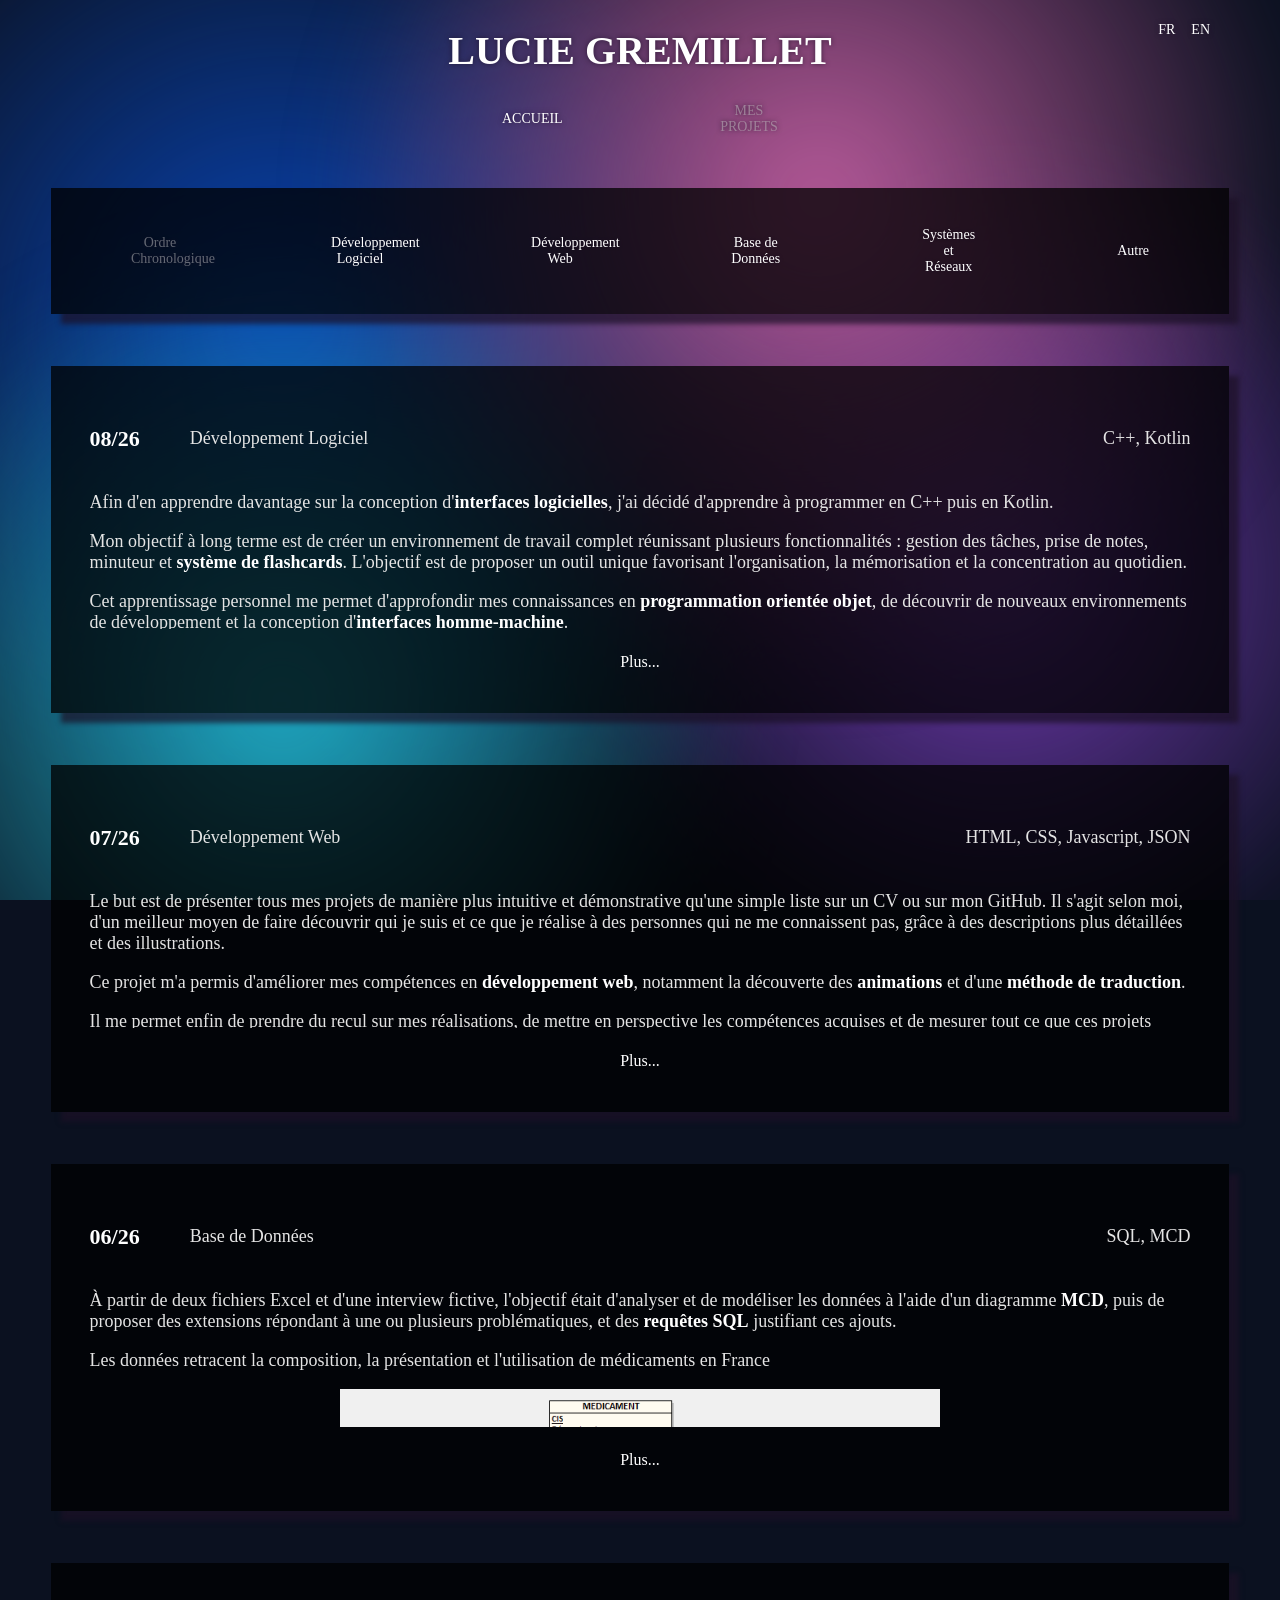
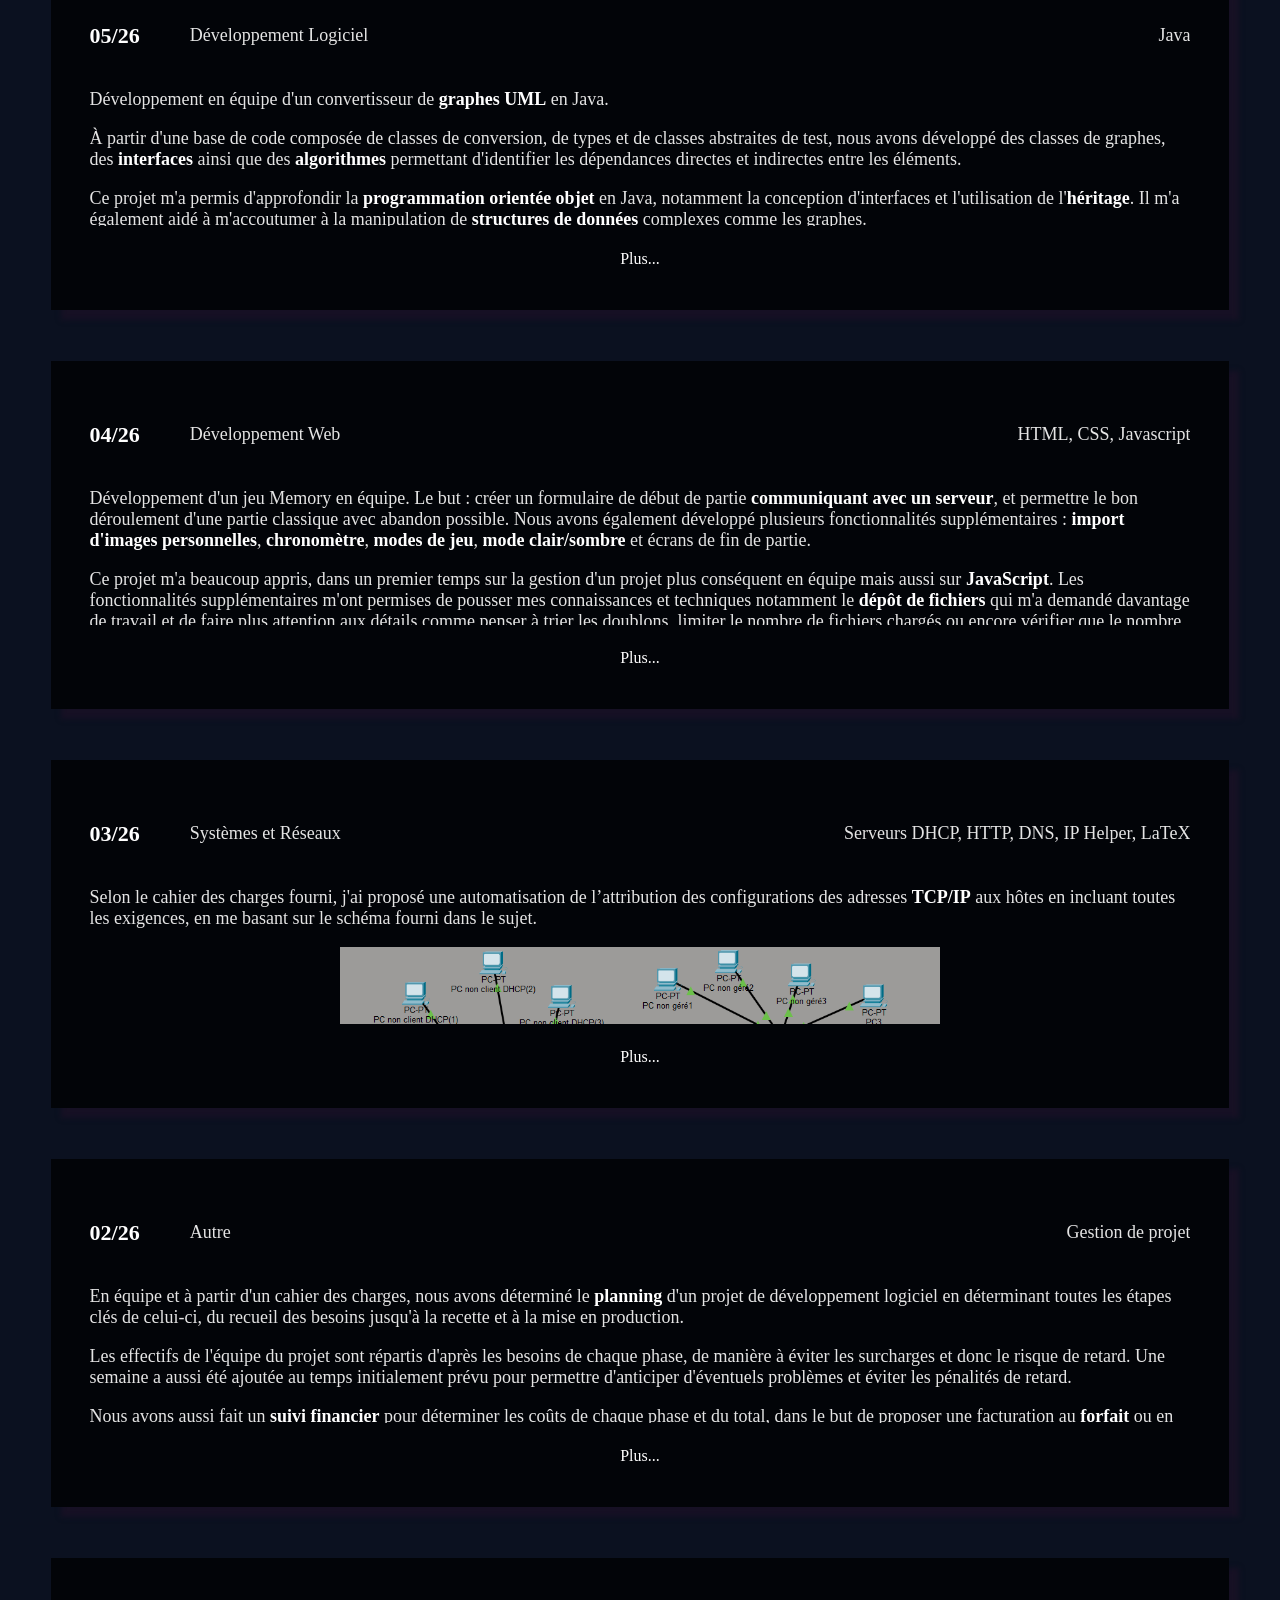
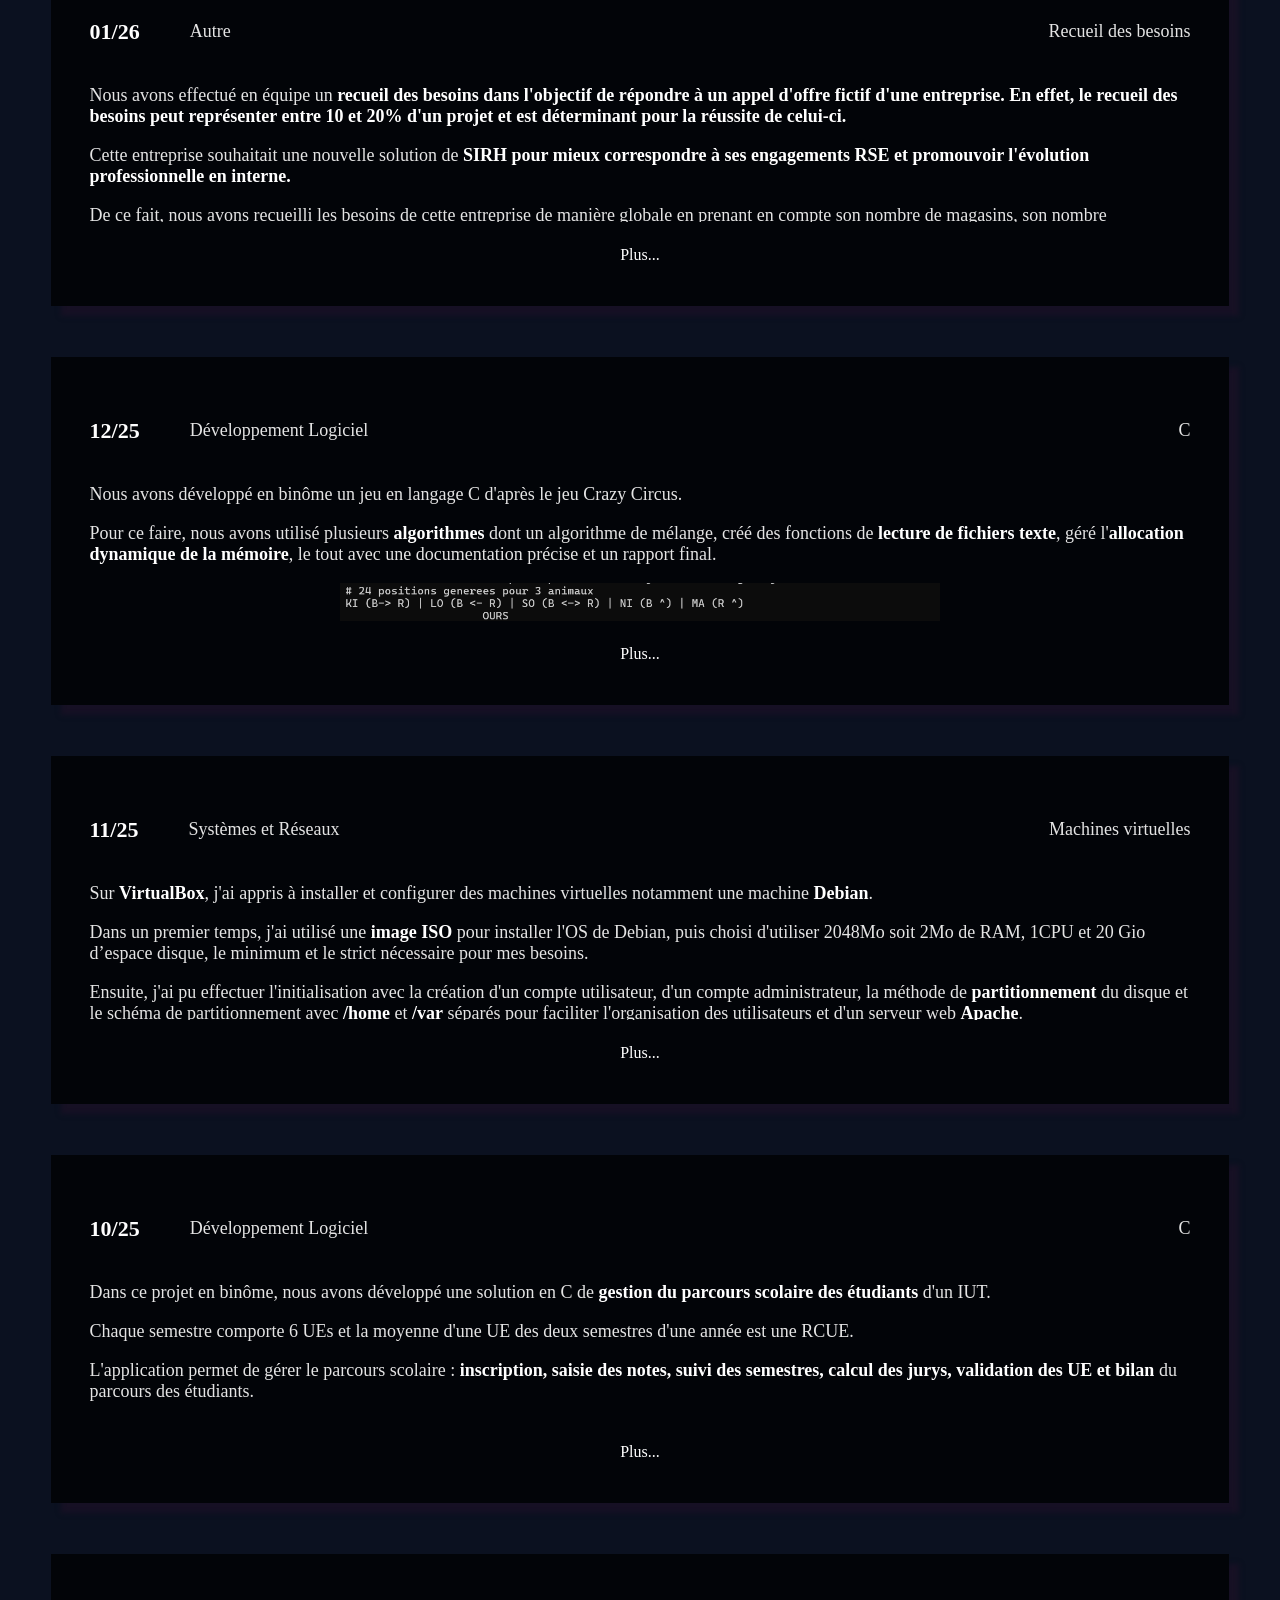
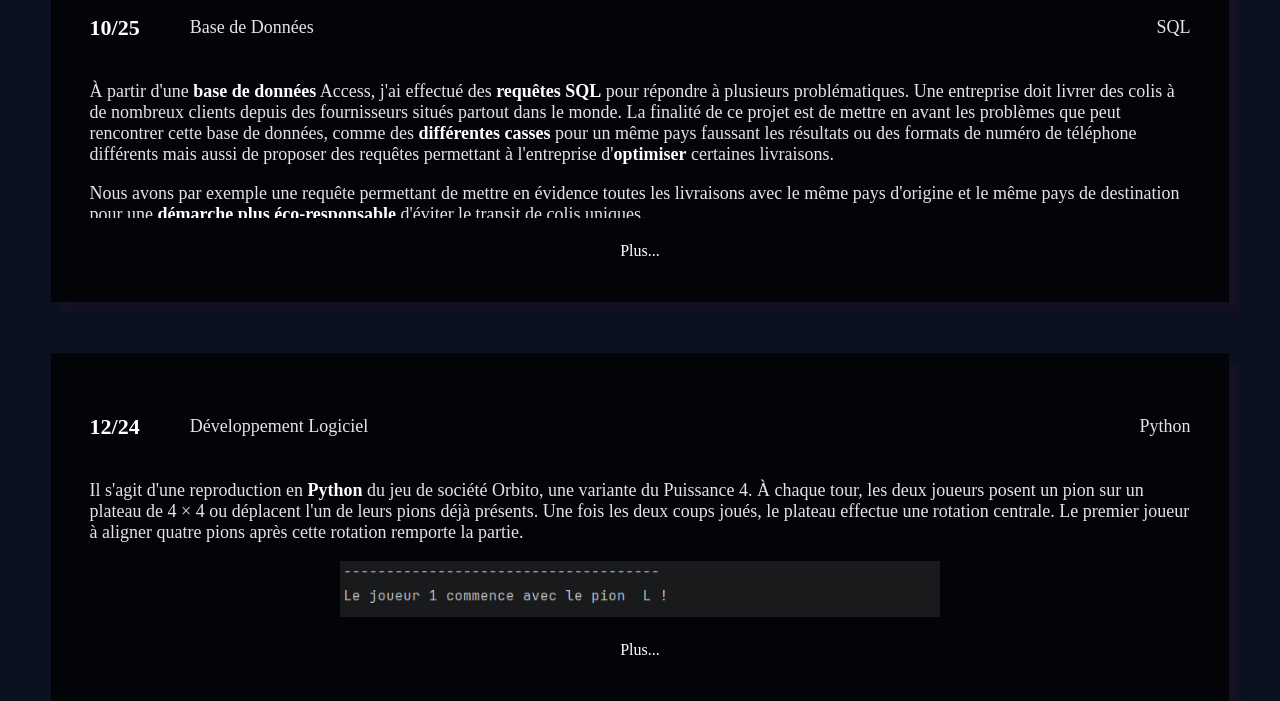
==== projects.html @ 7556c6aa "first commit" ====
<!DOCTYPE html>
<html lang="fr">
<head>
    <meta charset="UTF-8">
    <title>Title</title>
    <script type="module" src="src/js/i18n.js" defer></script>
    <script  type="module" src="src/js/DOMM.js" defer></script>
    <script  type="module" src="src/js/background.js" defer></script>
    <link rel="stylesheet" href="src/style.css">
    <link rel="stylesheet" href="src/styleProjects.css">
</head>
<body>
<div class="background">
    <div class="bg bgtype1 active"></div>
    <div class="bg bgtype2"></div>
    <div class="bg bgtype3"></div>
    <div class="bg bgtype4"></div>
    <div class="bg bgtype5"></div>
    <div class="bg bgtype6"></div>
</div>
<header>
    <div id="languages">
        <button id="fr">FR</button>
        <button id="en">EN</button>
    </div>

    <h1 class="title" data-i18n="home"></h1>
</header>
<nav class="pagesnav">
    <button id="Home" class="navbtn" data-i18n="homebtn"></button>
    <button id="Projects" class="navbtn disabled" data-i18n="projectsbtn"></button>
</nav>
<section class="choices">
    <nav>
        <button class="navbtn disabled" data-i18n="type1"></button>
        <button class="navbtn" data-i18n="type2"></button>
        <button class="navbtn" data-i18n="type3"></button>
        <button class="navbtn" data-i18n="type4"></button>
        <button class="navbtn" data-i18n="type5"></button>
        <button class="navbtn" data-i18n="type6"></button>
    </nav>
</section>
<section class="card type1 type2">
    <div class="cardContent">
        <div class="cardTitle">
            <h3 class="subtitle lineUp">08/26</h3>
            <p class="lineUp" data-i18n="type2"></p>
            <p class="comp lineUp" data-i18n="IHMPerso"></p>
        </div>
        <p class="lineUp" data-i18n="IHMPerso1"></p>
        <p class="lineUp" data-i18n="IHMPerso2"></p>
        <p class="lineUp" data-i18n="IHMPerso3"></p>
    </div>
    <div class="toggleButton" data-i18n="more"></div>
</section>
<section class="card type1 type3">
    <div class="cardContent">
        <div class="cardTitle">
            <h3 class="subtitle lineUp">07/26</h3>
            <p class="lineUp" data-i18n="type3"></p>
            <p class="comp lineUp" data-i18n="compPortfolio"></p>
        </div>
        <p class="lineUp" data-i18n="portfolio1"></p>
        <p class="lineUp" data-i18n="portfolio2"></p>
        <p class="lineUp" data-i18n="portfolio3"></p>
    </div>
    <div class="toggleButton" data-i18n="more"></div>
</section>
<section class="card type1 type4">
    <div class="cardContent">
        <div class="cardTitle">
            <h3 class="subtitle lineUp">06/26</h3>
            <p class="lineUp" data-i18n="type4"></p>
            <p class="comp lineUp" data-i18n="MedicS2"></p>
        </div>
        <p class="lineUp" data-i18n="MedicS21"></p>
        <p class="lineUp" data-i18n="MedicS22"></p>
        <figure class="lineUp">
            <div class="sigle">
                <img src="src/assets/BDS2/MCD.png" alt="Image MCD">
            </div>
            <figcaption data-i18n="MedicS2Cap"></figcaption>
        </figure>
        <p class="lineUp" data-i18n="MedicS23"></p>
        <p class="lineUp" data-i18n="MedicS24"></p>
    </div>
    <div class="toggleButton" data-i18n="more"></div>
</section>
<section class="card type1 type2">
    <div class="cardContent">
        <div class="cardTitle">
            <h3 class="subtitle lineUp">05/26</h3>
            <p class="lineUp" data-i18n="type2"></p>
            <p class="comp lineUp" data-i18n="GraphesS2"></p>
        </div>
        <p class="lineUp" data-i18n="GraphesS21"></p>
        <p class="lineUp" data-i18n="GraphesS22"></p>
        <p class="lineUp" data-i18n="GraphesS23"></p>
        <figure class="lineUp">
            <div class="sigle">
                <img src="src/assets/GRAPHESS2/algos1.png" alt="Image algorithmes">
            </div>
            <figcaption data-i18n="GraphesS2Cap"></figcaption>
        </figure>
    </div>
    <div class="toggleButton" data-i18n="more"></div>
</section>
<section class="card type1 type3">
    <div class="cardContent">
        <div class="cardTitle">
            <h3 class="subtitle lineUp">04/26</h3>
            <p class="lineUp" data-i18n="type3"></p>
            <p class="comp lineUp" data-i18n="memoryS2"></p>
        </div>
        <p class="lineUp" data-i18n="memoryS21"></p>
        <p class="lineUp" data-i18n="memoryS22"></p>
        <figure class="lineUp">
            <div class="multiple">
                <img src="src/assets/MEMORYS2/formulaire.png" alt="Image formulaire">
                <img src="src/assets/MEMORYS2/jeu.png" alt="Image jeu">
            </div>
            <figcaption data-i18n="MemoryS2Cap"></figcaption>
        </figure>
    </div>
    <div class="toggleButton" data-i18n="more"></div>
</section>
<section class="card type1 type5">
    <div class="cardContent">
        <div class="cardTitle">
            <h3 class="subtitle lineUp">03/26</h3>
            <p class="lineUp" data-i18n="type5"></p>
            <p class="comp lineUp" data-i18n="reseauS2"></p>
        </div>
        <p class="lineUp" data-i18n="reseauS21"></p>
        <figure class="lineUp">
            <div class="sigle">
                <img src="src/assets/RESEAUS2/schema.png" alt="Image schéma">
            </div>
            <figcaption data-i18n="ReseauS2Cap"></figcaption>
        </figure>
        <p class="lineUp" data-i18n="reseauS22"></p>
        <p class="lineUp" data-i18n="reseauS23"></p>
    </div>
    <div class="toggleButton" data-i18n="more"></div>
</section>
<section class="card type1 type6">
    <div class="cardContent">
        <div class="cardTitle">
            <h3 class="subtitle lineUp">02/26</h3>
            <p class="lineUp" data-i18n="type6"></p>
            <p class="comp lineUp" data-i18n="gsiS2"></p>
        </div>
        <p class="lineUp" data-i18n="gsiS21"></p>
        <p class="lineUp" data-i18n="gsiS22"></p>
        <p class="lineUp" data-i18n="gsiS23"></p>
        <p class="lineUp" data-i18n="gsiS24"></p>
    </div>
    <div class="toggleButton" data-i18n="more"></div>
</section>
<section class="card type1 type6">
    <div class="cardContent">
        <div class="cardTitle">
            <h3 class="subtitle lineUp">01/26</h3>
            <p class="lineUp" data-i18n="type6"></p>
            <p class="comp lineUp" data-i18n="recueilS1"></p>
        </div>
        <p class="lineUp" data-i18n="recueilS11"></p>
        <p class="lineUp" data-i18n="recueilS12"></p>
        <p class="lineUp" data-i18n="recueilS13"></p>
        <p class="lineUp" data-i18n="recueilS14"></p>
    </div>
    <div class="toggleButton" data-i18n="more"></div>
</section>
<section class="card type1 type2">
    <div class="cardContent">
        <div class="cardTitle">
            <h3 class="subtitle lineUp">12/25</h3>
            <p class="lineUp" data-i18n="type2"></p>
            <p class="comp lineUp" data-i18n="crazyS1"></p>
        </div>
        <p class="lineUp" data-i18n="crazyS11"></p>
        <p class="lineUp" data-i18n="crazyS12"></p>
        <figure class="lineUp">
            <div class="sigle">
                <img src="src/assets/CRAZYS1/dev.png" alt="Image résultat">
            </div>
            <figcaption data-i18n="CrazyS1Cap"></figcaption>
        </figure>
        <p class="lineUp" data-i18n="crazyS13"></p>
    </div>
    <div class="toggleButton" data-i18n="more"></div>
</section>
<section class="card type1 type5">
    <div class="cardContent">
        <div class="cardTitle">
            <h3 class="subtitle lineUp">11/25</h3>
            <p class="lineUp" data-i18n="type5"></p>
            <p class="comp lineUp" data-i18n="mvS1"></p>
        </div>
        <p class="lineUp" data-i18n="mvS11"></p>
        <p class="lineUp" data-i18n="mvS12"></p>
        <p class="lineUp" data-i18n="mvS13"></p>
        <p class="lineUp" data-i18n="mvS14"></p>
        <figure class="lineUp">
            <div class="multiple">
                <img src="src/assets/SYSTEMES1/admin.png" alt="Image initialisation">
                <img src="src/assets/SYSTEMES1/apache.png" alt="Image apache">
            </div>
            <figcaption data-i18n="mvS1Cap"></figcaption>
        </figure>
        <p class="lineUp" data-i18n="mvS15"></p>
    </div>
    <div class="toggleButton" data-i18n="more"></div>
</section>
<section class="card type1 type2">
    <div class="cardContent">
        <div class="cardTitle">
            <h3 class="subtitle lineUp">10/25</h3>
            <p class="lineUp" data-i18n="type2"></p>
            <p class="comp lineUp" data-i18n="etuS1"></p>
        </div>
        <p class="lineUp" data-i18n="etuS11"></p>
        <p class="lineUp" data-i18n="etuS12"></p>
        <p class="lineUp" data-i18n="etuS13"></p>
        <figure class="lineUp">
            <div class="sigle">
                <img src="src/assets/ETUS1/etus.png" alt="Image résultat">
            </div>
            <figcaption data-i18n="etuS1Cap"></figcaption>
        </figure>
        <p class="lineUp" data-i18n="etuS14"></p>
    </div>
    <div class="toggleButton" data-i18n="more"></div>
</section>
<section class="card type1 type4">
    <div class="cardContent">
        <div class="cardTitle">
            <h3 class="subtitle lineUp">10/25</h3>
            <p class="lineUp" data-i18n="type4"></p>
            <p class="comp lineUp" data-i18n="bdS1"></p>
        </div>
        <p class="lineUp" data-i18n="bdS11"></p>
        <p class="lineUp" data-i18n="bdS12"></p>
    </div>
    <div class="toggleButton" data-i18n="more"></div>
</section>
<section class="card type1 type2">
    <div class="cardContent">
        <div class="cardTitle">
            <h3 class="subtitle lineUp">12/24</h3>
            <p class="lineUp" data-i18n="type2"></p>
            <p class="comp lineUp" data-i18n="orbito"></p>
        </div>
        <p class="lineUp" data-i18n="orbito1"></p>
        <figure class="lineUp">
            <div class="sigle">
                <img src="src/assets/ORBITO/orbito.png" alt="Image du jeu">
            </div>
            <figcaption data-i18n="orbitoCap"></figcaption>
        </figure>
    </div>
    <div class="toggleButton" data-i18n="more"></div>
</section>
</body>
</html>
---- src/style.css ----
:root {
    --light_text: #ffffff;
    --text: #e4e4e4;
    --disabled_text: rgb(195 195 195 / 0.5);
    --temp-bkg-dark: rgb(28 17 39 / 0.70);
    --section_bkg: rgb(0 0 0 / 0.75);
    --size1: 40px;
    --size2: 22px;
    --size3: 18px;
    --nav: 14px;
    --shadow: rgb(0 0 0 / 0.57);
}

html, body {
    margin: 0;
    height: 100%;
}

strong {
    font-weight: 800;
    color: white;
}

body {
    transition: text-indent 0.5s ease;
    color: var(--light_text);
    background: #0b1120;
}

.title{
    text-align: center;
    font-size: var(--size1);
    font-weight: bold;
    text-shadow: var(--temp-bkg-dark) 0 0 5px;
}

.subtitle{
    font-size: var(--size2);
    font-weight: bold;
}

p{
    font-size: var(--size3);
    overflow-wrap: anywhere;
    color:var(--text);
}

header{
    display: flex;
    flex-direction: column;
    position: relative;
    height: 8vw;
    top: 0;
    div{
        position : absolute;
        top: 20px;
        right: 5%;
    }
}

button{
    border : none;
    background: none;
    color : var(--light_text);
    font-family: fantasy;
    font-size: var(--nav);
    text-shadow: var(--temp-bkg-dark) 0 0 5px;
}

.disabled{
    color: var(--disabled_text);
}

nav{
    display: flex;
    justify-content: center;
    gap: 20px;
    button{
        margin-inline: 5%;
        width: 70px;
    }
}

figure{
    display: flex;
    flex-direction: column;
    align-items: center;
    gap: 10px;
    figcaption{
        font-style: italic;
        font-size: var(--size3);
    }
}

.multiple{
    display: flex;
    flex-direction: row;
    img{
        width: 400px;
    }
}

.sigle{
    display: flex;
    flex-direction: column;
    img{
        width: 600px;
    }
}

section{
    position : page;
    align-self: center;
    margin : 4%;
    padding : 3%;
    background : var(--section_bkg);
    box-shadow: var(--temp-bkg-dark) 10px 10px 5px;
}


.lineUp {
    animation: 3s anim-lineUp ease-out;
}
@keyframes anim-lineUp {
    0% {
        opacity: 0;
        transform: translateY(80%);
    }
    20% {
        opacity: 0;
    }
    50% {
        opacity: 1;
        transform: translateY(0%);
    }
    100% {
        opacity: 1;
        transform: translateY(0%);
    }
}

@media screen and (max-width: 1000px){
    :root{
        --size1: 28px;
        --size2: 18px;
        --size3: 14px;
        --nav: 12px;
    }
    header{
        height: 50px;
    }
    nav{
        flex-wrap: wrap;
    }
    .pagesnav{
        position: relative;
        top: 20px;
        margin-bottom: 40px;
    }
    .sigle{
        display: flex;
        flex-direction: column;
        img{
            width: 450px;
        }
    }
    .multiple{
        display: flex;
        flex-direction: row;
        img{
            width: 300px;
        }
    }
}

@media screen and (max-width: 700px){
    h1{
        margin-top: 50px;
        height: 60px;
    }
    .pagesnav{
        position: relative;
        top: 40px;
        margin-bottom: 60px;
    }
    .sigle{
        display: flex;
        flex-direction: column;
        img{
            width: 300px;
        }
    }
    .multiple{
        display: flex;
        flex-direction: column;
        img{
            width: 250px;
        }
    }
    .comp{
        left: 0;
        top: 25px;
    }
    .cardTitle :nth-child(2){
        position: absolute;
        right: 0;
    }
}
---- src/styleProjects.css ----
:root{
    --bg11:#0946b8;
    --bg12:#713ab1;
    --bg13:#ba5b9c;
    --bg14:#1facc3;
    --bg21:#703bd9;
    --bg22:#a34dff;
    --bg23:#be71dc;
    --bg24:#d948d2;
    --bg31:#3d8b37;
    --bg32: #9fd957;
    --bg33: #1dd381;
    --bg34: #1b5130;
    --bg41: #0dada0;
    --bg42: #4e91dd;
    --bg43: #7dffdc;
    --bg44: #18599a;
    --bg51: #bf642c;
    --bg52: #f7bc25;
    --bg53: #ff974d;
    --bg54: #fff475;
    --bg61: #7b2cbf;
    --bg62: #f72585;
    --bg63: #ff4d6d;
    --bg64: #ff758f;
}



.cardContent{
    max-height: 25vh;
    overflow: hidden;
    position: relative;
    transition: max-height 0.5s ease;
}

.cardContent.open{
    max-height: 5000px;
    transition: max-height 0.5s ease-in-out;
}

.cardTitle{
    display: flex;
    flex-direction: row;
    align-items: center;
    :nth-child(2){
        margin-left: 50px;
    }
}

.comp{
    position: absolute;
    right: 0;
}

.toggleButton{
    display: flex;
    height: 20px;
    justify-content: center;
    border: transparent 2px solid;
    margin-top: 2%;
}

.toggleButton:hover{
    border: var(--disabled_text) 2px solid;
}

.hidden{
    display: none;
}

.background{
    position: fixed;
    overflow: hidden;
    inset: 0;
    z-index: -1;
}

.bg{
    position: absolute;
    inset: -20%;
    opacity: 0;
    transition: opacity 2.5s ease;
}
.bg.active {
    opacity: 1;
}

.bg::before,
.bg::after{
    content: "";
    position: absolute;
    inset: 0;
    filter: blur(40px);
}

.bg::before{
    animation: move 8s ease-in-out infinite alternate;
}

.bg::after{
    animation: move 8s ease-in-out infinite alternate-reverse;
}

@keyframes move{
    from{
        transform: translate(-10%, -10%) rotate(0deg);
    }
    to{
        transform: translate(10%, 15%) rotate(35deg);
    }
}

.bgtype1::before{
    background:
            radial-gradient(circle at 30% 40%, var(--bg11) 0, transparent 35%),
            radial-gradient(circle at 70% 60%, var(--bg12) 0, transparent 30%);
}

.bgtype1::after{
    background:
            radial-gradient(circle at 60% 30%, var(--bg13) 0, transparent 35%),
            radial-gradient(circle at 30% 70%, var(--bg14) 0, transparent 30%);
}

.bgtype2::before{
    background:
            radial-gradient(circle at 30% 40%, var(--bg21) 0, transparent 35%),
            radial-gradient(circle at 70% 60%, var(--bg22) 0, transparent 30%);
}

.bgtype2::after{
    background:
            radial-gradient(circle at 60% 30%, var(--bg23) 0, transparent 35%),
            radial-gradient(circle at 30% 70%, var(--bg24) 0, transparent 30%);
}

.bgtype3::before{
    background:
            radial-gradient(circle at 30% 40%, var(--bg31) 0, transparent 35%),
            radial-gradient(circle at 70% 60%, var(--bg32) 0, transparent 30%);
}

.bgtype3::after{
    background:
            radial-gradient(circle at 60% 30%, var(--bg33) 0, transparent 35%),
            radial-gradient(circle at 30% 70%, var(--bg34) 0, transparent 30%);
}

.bgtype4::before{
    background:
            radial-gradient(circle at 30% 40%, var(--bg41) 0, transparent 35%),
            radial-gradient(circle at 70% 60%, var(--bg42) 0, transparent 30%);
}

.bgtype4::after{
    background:
            radial-gradient(circle at 60% 30%, var(--bg43) 0, transparent 35%),
            radial-gradient(circle at 30% 70%, var(--bg44) 0, transparent 30%);
}

.bgtype5::before{
    background:
            radial-gradient(circle at 30% 40%, var(--bg51) 0, transparent 35%),
            radial-gradient(circle at 70% 60%, var(--bg52) 0, transparent 30%);
}

.bgtype5::after{
    background:
            radial-gradient(circle at 60% 30%, var(--bg53) 0, transparent 35%),
            radial-gradient(circle at 30% 70%, var(--bg54) 0, transparent 30%);
}

.bgtype6::before{
    background:
            radial-gradient(circle at 30% 40%, var(--bg61) 0, transparent 35%),
            radial-gradient(circle at 70% 60%, var(--bg62) 0, transparent 30%);
}

.bgtype6::after{
    background:
            radial-gradient(circle at 60% 30%, var(--bg63) 0, transparent 35%),
            radial-gradient(circle at 30% 70%, var(--bg64) 0, transparent 30%);
}
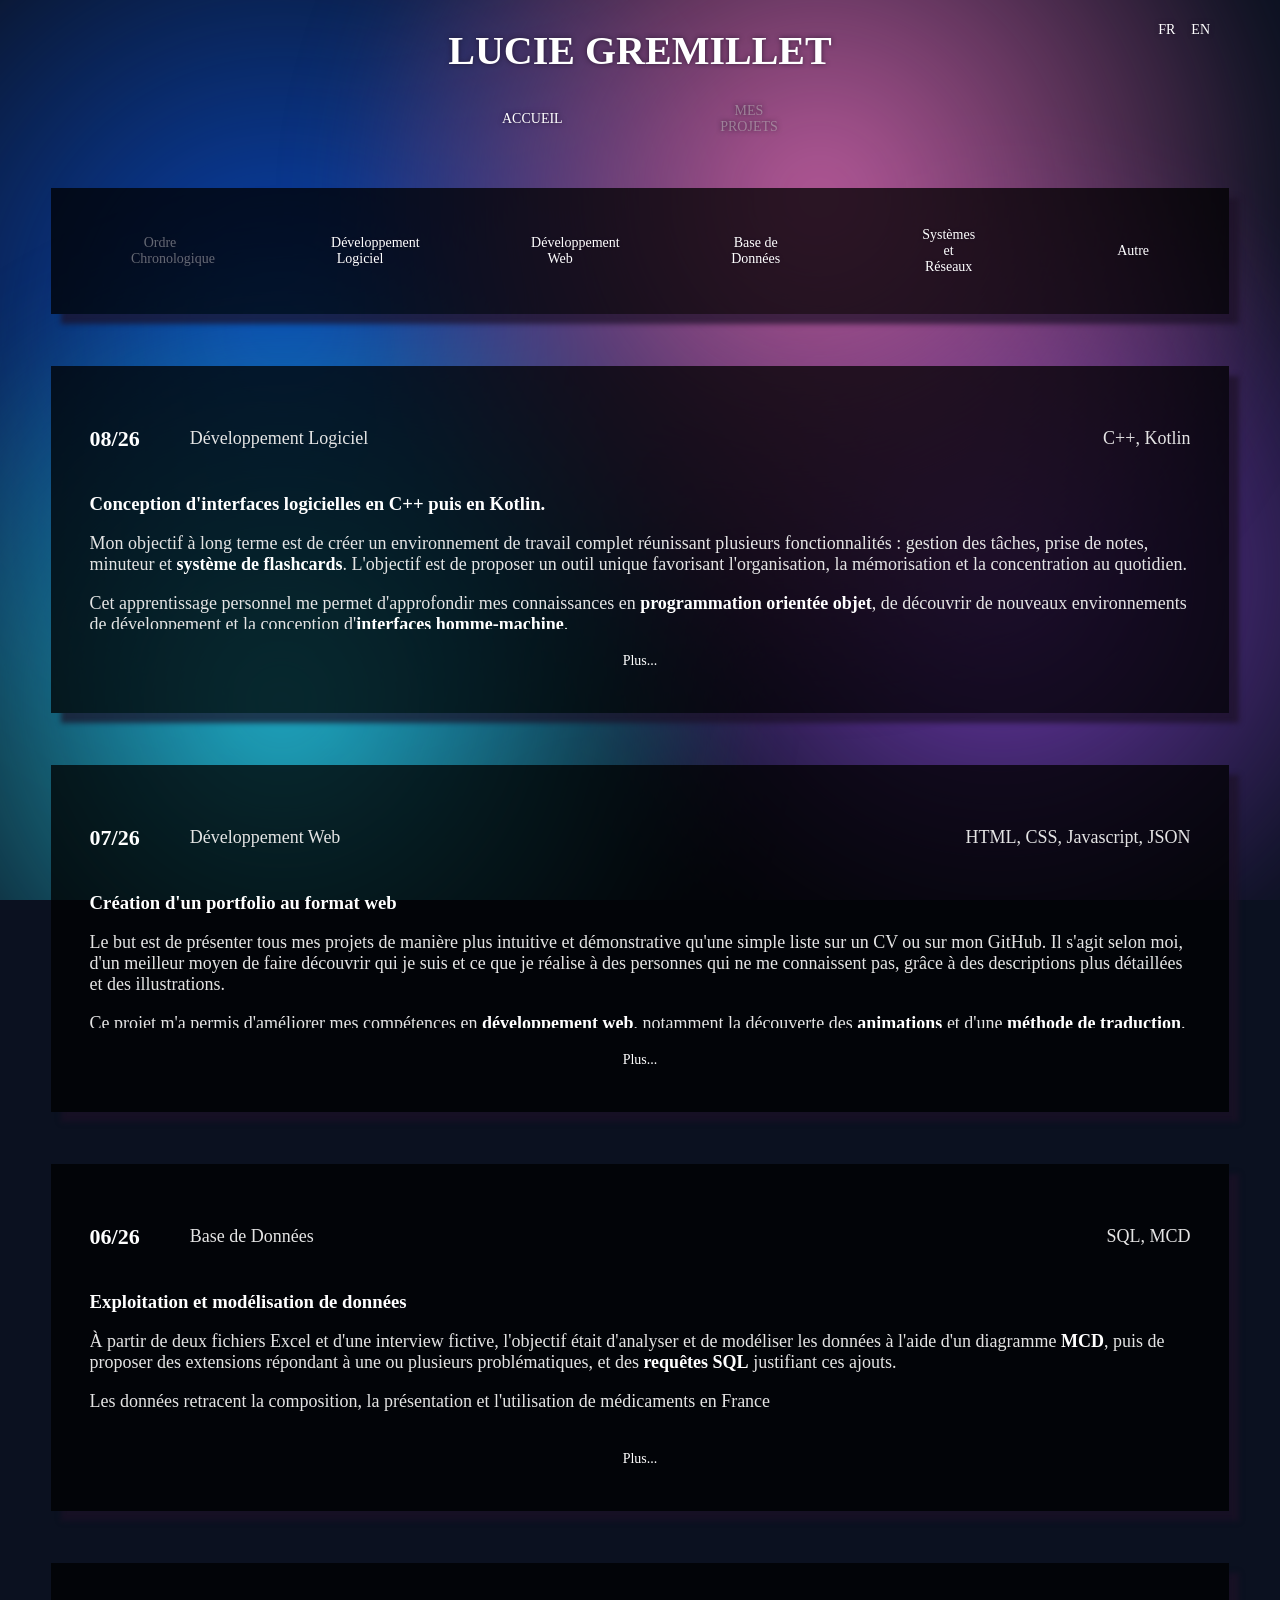
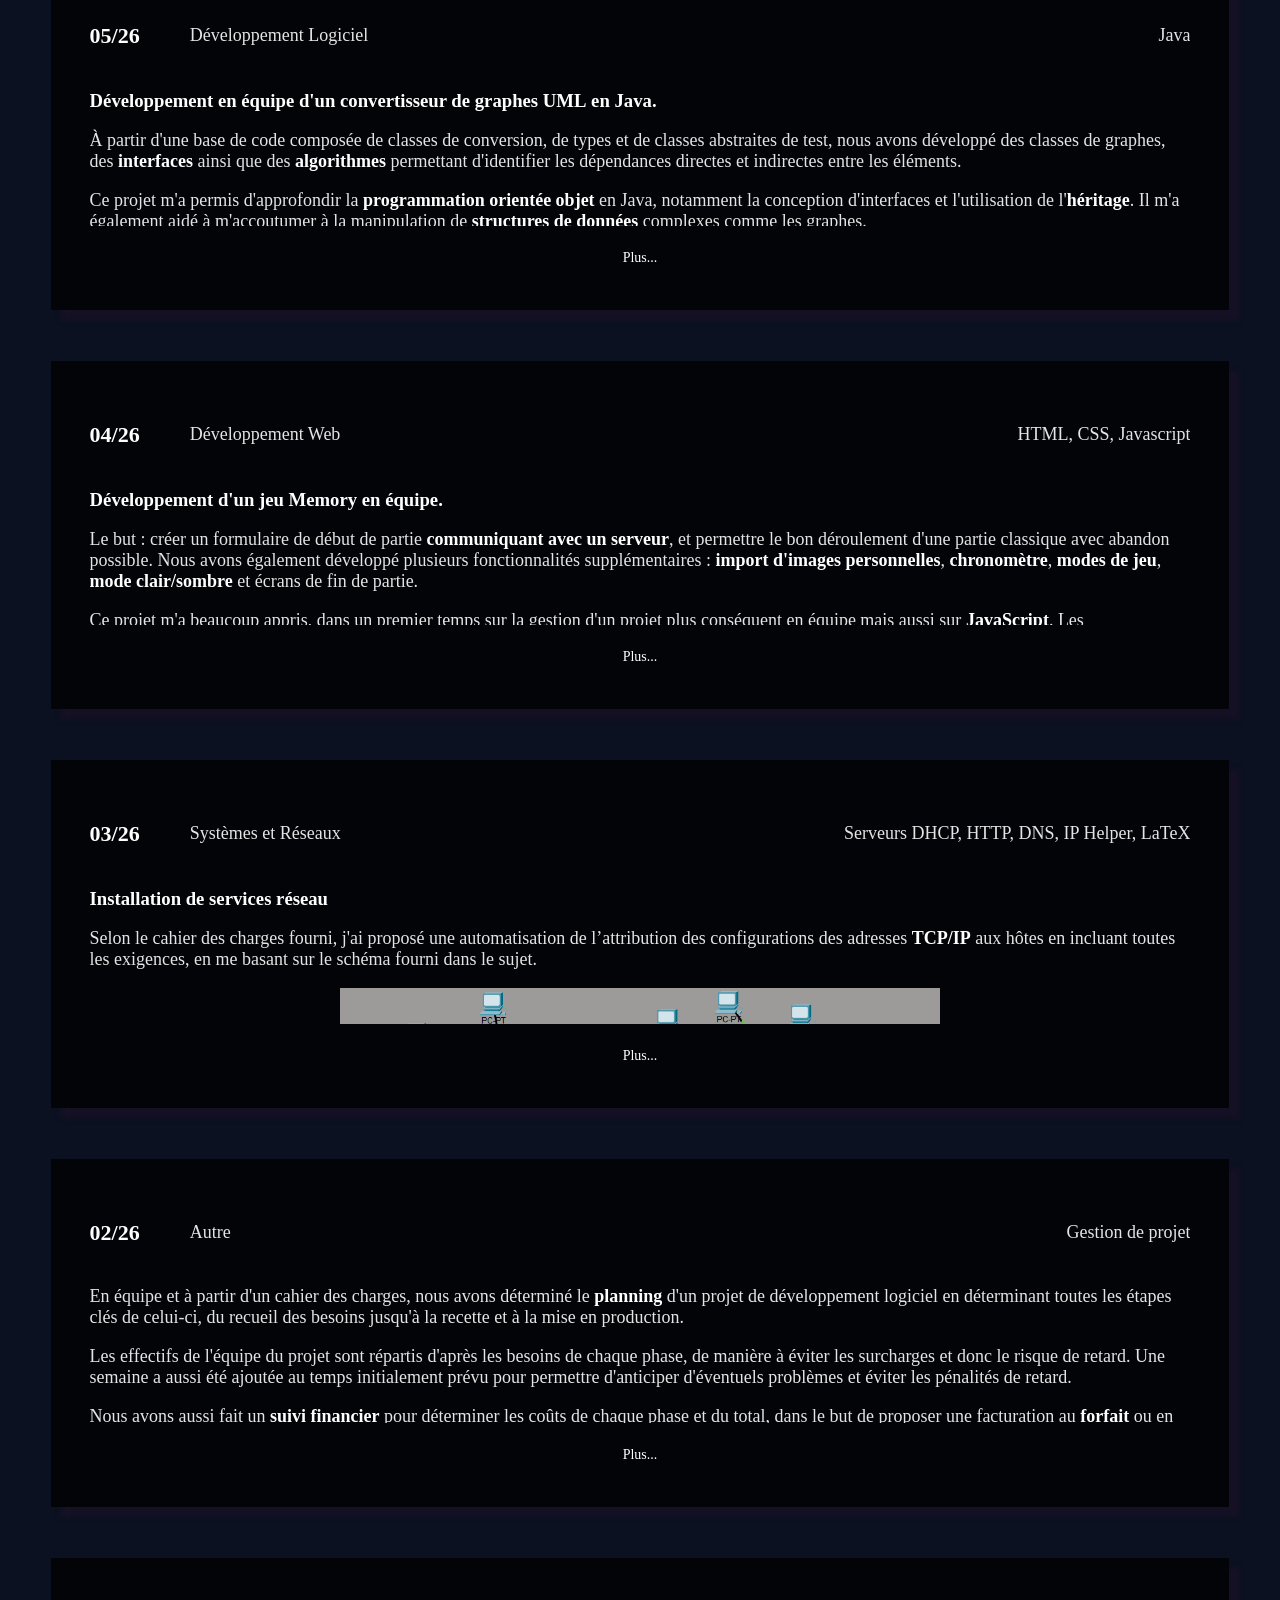
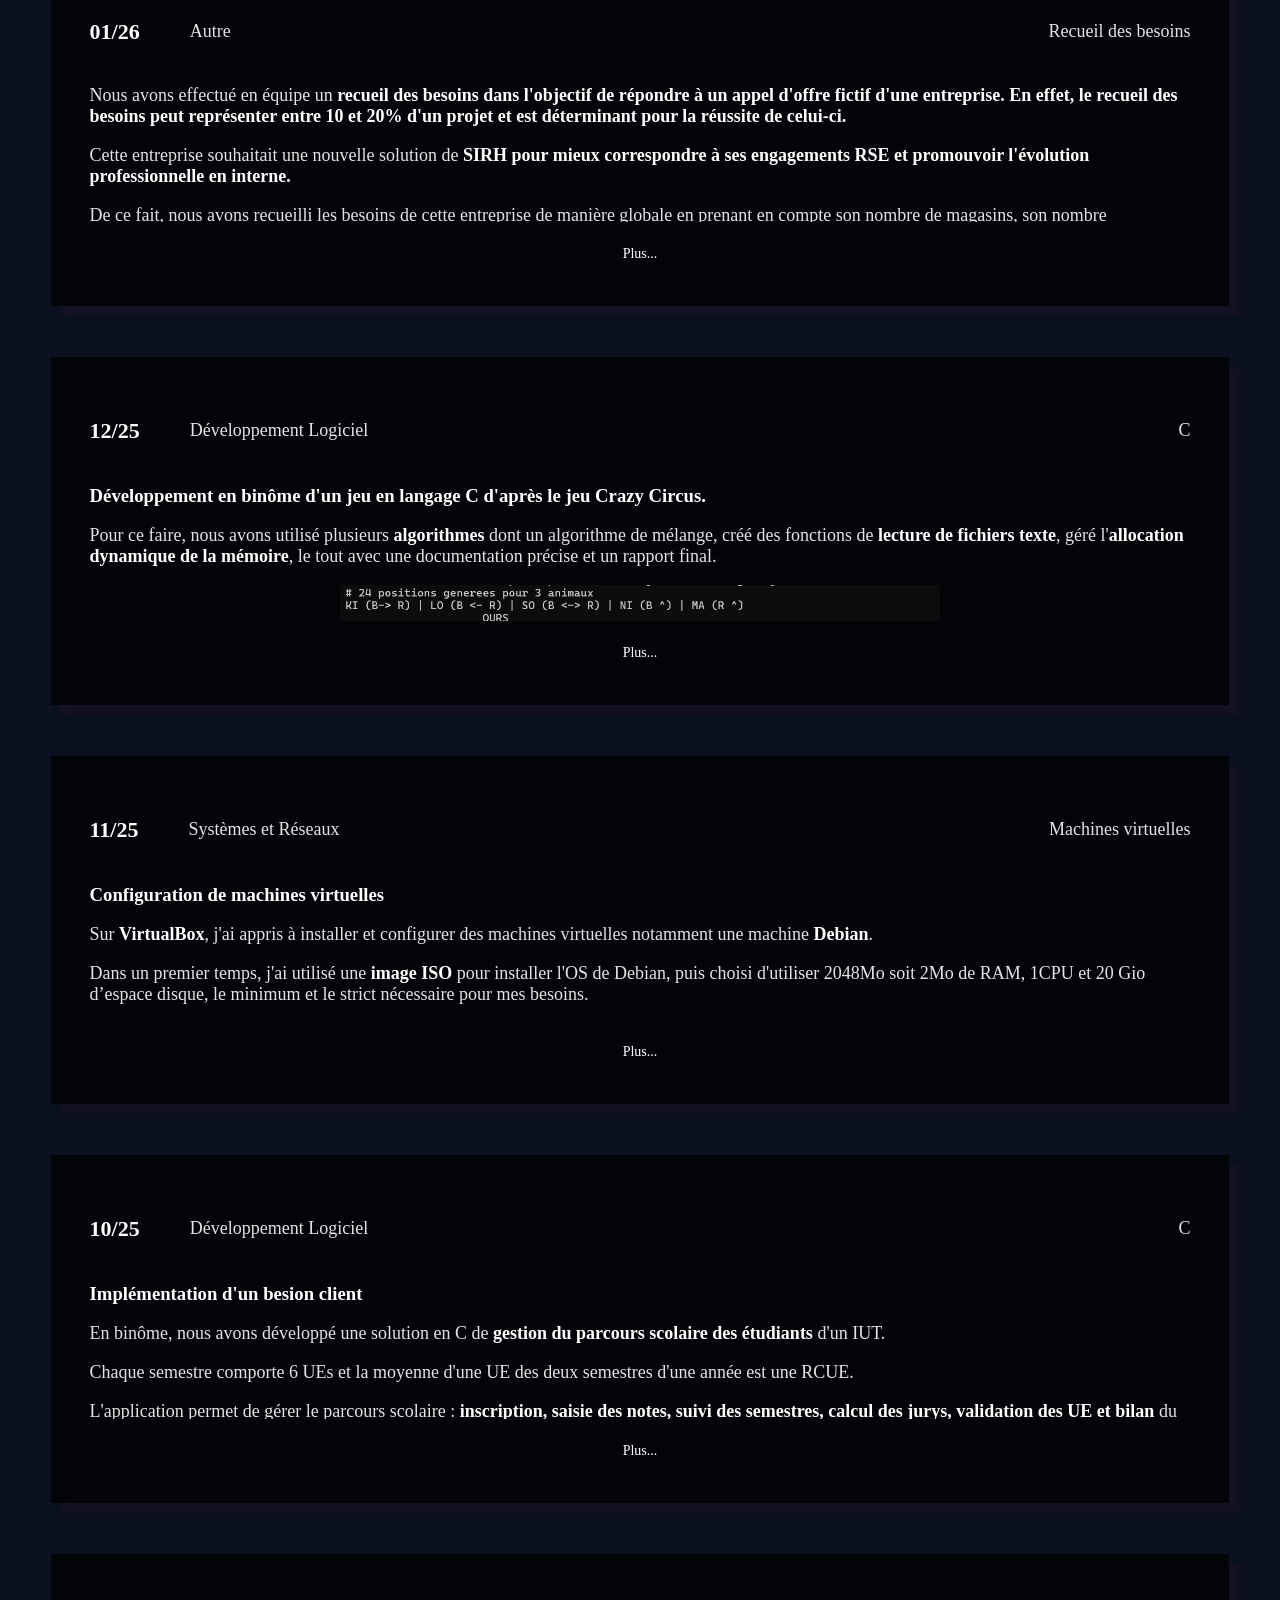
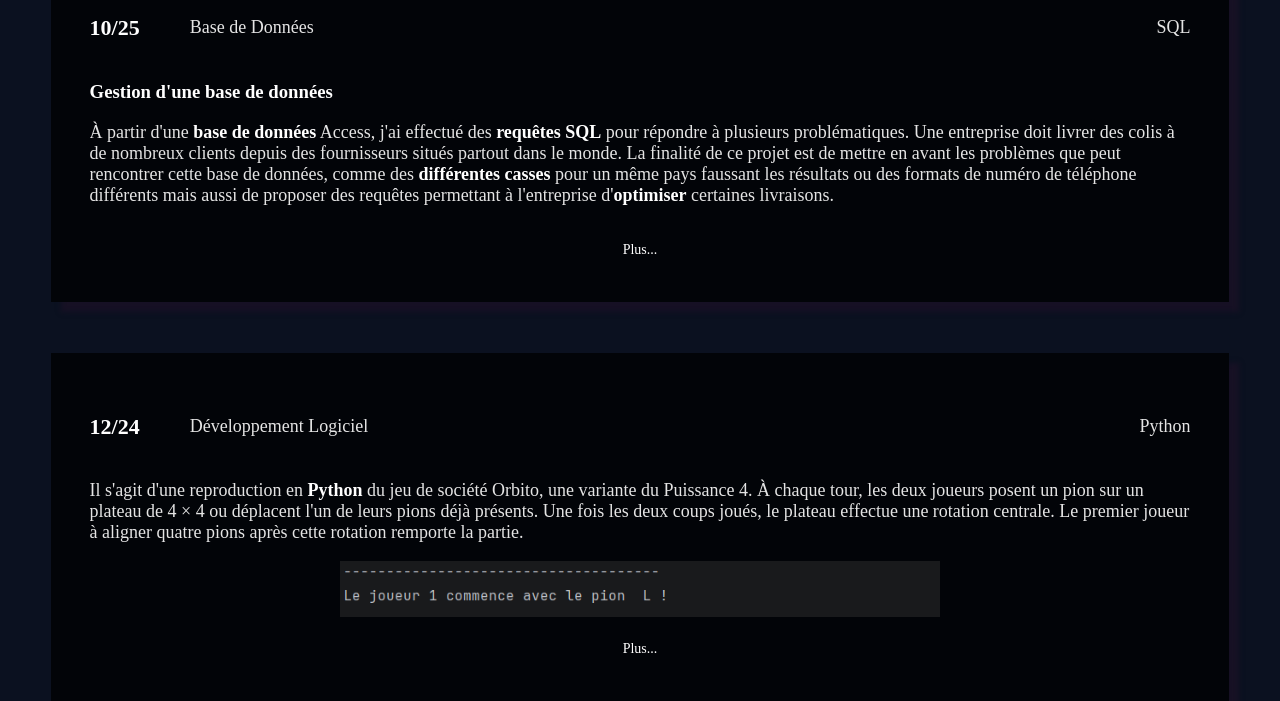
==== commit 78440077: "amélioration lisibilité" ====
--- a/projects.html
+++ b/projects.html
@@ -2,12 +2,13 @@
 <html lang="fr">
 <head>
     <meta charset="UTF-8">
-    <title>Title</title>
+    <title data-i18n="titleP"></title>
     <script type="module" src="src/js/i18n.js" defer></script>
     <script  type="module" src="src/js/DOMM.js" defer></script>
     <script  type="module" src="src/js/background.js" defer></script>
     <link rel="stylesheet" href="src/style.css">
     <link rel="stylesheet" href="src/styleProjects.css">
+    <meta name="viewport" content="width=device-width, initial-scale=1.0">
 </head>
 <body>
 <div class="background">
@@ -47,7 +48,7 @@
             <p class="lineUp" data-i18n="type2"></p>
             <p class="comp lineUp" data-i18n="IHMPerso"></p>
         </div>
-        <p class="lineUp" data-i18n="IHMPerso1"></p>
+        <h3 class="lineUp" data-i18n="IHMPersoh3"></h3>
         <p class="lineUp" data-i18n="IHMPerso2"></p>
         <p class="lineUp" data-i18n="IHMPerso3"></p>
     </div>
@@ -60,6 +61,7 @@
             <p class="lineUp" data-i18n="type3"></p>
             <p class="comp lineUp" data-i18n="compPortfolio"></p>
         </div>
+        <h3 class="lineUp" data-i18n="portfolioh3"></h3>
         <p class="lineUp" data-i18n="portfolio1"></p>
         <p class="lineUp" data-i18n="portfolio2"></p>
         <p class="lineUp" data-i18n="portfolio3"></p>
@@ -73,6 +75,7 @@
             <p class="lineUp" data-i18n="type4"></p>
             <p class="comp lineUp" data-i18n="MedicS2"></p>
         </div>
+        <h3 class="lineUp" data-i18n="MedicS2h3"></h3>
         <p class="lineUp" data-i18n="MedicS21"></p>
         <p class="lineUp" data-i18n="MedicS22"></p>
         <figure class="lineUp">
@@ -93,7 +96,7 @@
             <p class="lineUp" data-i18n="type2"></p>
             <p class="comp lineUp" data-i18n="GraphesS2"></p>
         </div>
-        <p class="lineUp" data-i18n="GraphesS21"></p>
+        <h3 class="lineUp" data-i18n="GraphesS2h3"></h3>
         <p class="lineUp" data-i18n="GraphesS22"></p>
         <p class="lineUp" data-i18n="GraphesS23"></p>
         <figure class="lineUp">
@@ -112,6 +115,7 @@
             <p class="lineUp" data-i18n="type3"></p>
             <p class="comp lineUp" data-i18n="memoryS2"></p>
         </div>
+        <h3 class="lineUp" data-i18n="memoryS2h3"></h3>
         <p class="lineUp" data-i18n="memoryS21"></p>
         <p class="lineUp" data-i18n="memoryS22"></p>
         <figure class="lineUp">
@@ -131,6 +135,7 @@
             <p class="lineUp" data-i18n="type5"></p>
             <p class="comp lineUp" data-i18n="reseauS2"></p>
         </div>
+        <h3 class="lineUp" data-i18n="reseauS2h3"></h3>
         <p class="lineUp" data-i18n="reseauS21"></p>
         <figure class="lineUp">
             <div class="sigle">
@@ -178,7 +183,7 @@
             <p class="lineUp" data-i18n="type2"></p>
             <p class="comp lineUp" data-i18n="crazyS1"></p>
         </div>
-        <p class="lineUp" data-i18n="crazyS11"></p>
+        <h3 class="lineUp" data-i18n="crazyS1h3"></h3>
         <p class="lineUp" data-i18n="crazyS12"></p>
         <figure class="lineUp">
             <div class="sigle">
@@ -197,6 +202,7 @@
             <p class="lineUp" data-i18n="type5"></p>
             <p class="comp lineUp" data-i18n="mvS1"></p>
         </div>
+        <h3 class="lineUp" data-i18n="mvS1h3"></h3>
         <p class="lineUp" data-i18n="mvS11"></p>
         <p class="lineUp" data-i18n="mvS12"></p>
         <p class="lineUp" data-i18n="mvS13"></p>
@@ -219,6 +225,7 @@
             <p class="lineUp" data-i18n="type2"></p>
             <p class="comp lineUp" data-i18n="etuS1"></p>
         </div>
+        <h3 class="lineUp" data-i18n="etuS1h3"></h3>
         <p class="lineUp" data-i18n="etuS11"></p>
         <p class="lineUp" data-i18n="etuS12"></p>
         <p class="lineUp" data-i18n="etuS13"></p>
@@ -239,6 +246,7 @@
             <p class="lineUp" data-i18n="type4"></p>
             <p class="comp lineUp" data-i18n="bdS1"></p>
         </div>
+        <h3 class="lineUp" data-i18n="bdS1h3"></h3>
         <p class="lineUp" data-i18n="bdS11"></p>
         <p class="lineUp" data-i18n="bdS12"></p>
     </div>
--- a/src/style.css
+++ b/src/style.css
@@ -117,6 +117,9 @@
     box-shadow: var(--temp-bkg-dark) 10px 10px 5px;
 }
 
+.toggleButton{
+    font-size: var(--nav);
+}
 
 .lineUp {
     animation: 3s anim-lineUp ease-out;
@@ -141,13 +144,13 @@
 
 @media screen and (max-width: 1000px){
     :root{
-        --size1: 28px;
-        --size2: 18px;
-        --size3: 14px;
+        --size1: 24px;
+        --size2: 14px;
+        --size3: 12px;
         --nav: 12px;
     }
     header{
-        height: 50px;
+        height: 80px;
     }
     nav{
         flex-wrap: wrap;
@@ -174,6 +177,12 @@
 }
 
 @media screen and (max-width: 700px){
+    :root{
+        --size1: 22px;
+        --size2: 14px;
+        --size3: 10px;
+        --nav: 12px;
+    }
     h1{
         margin-top: 50px;
         height: 60px;
